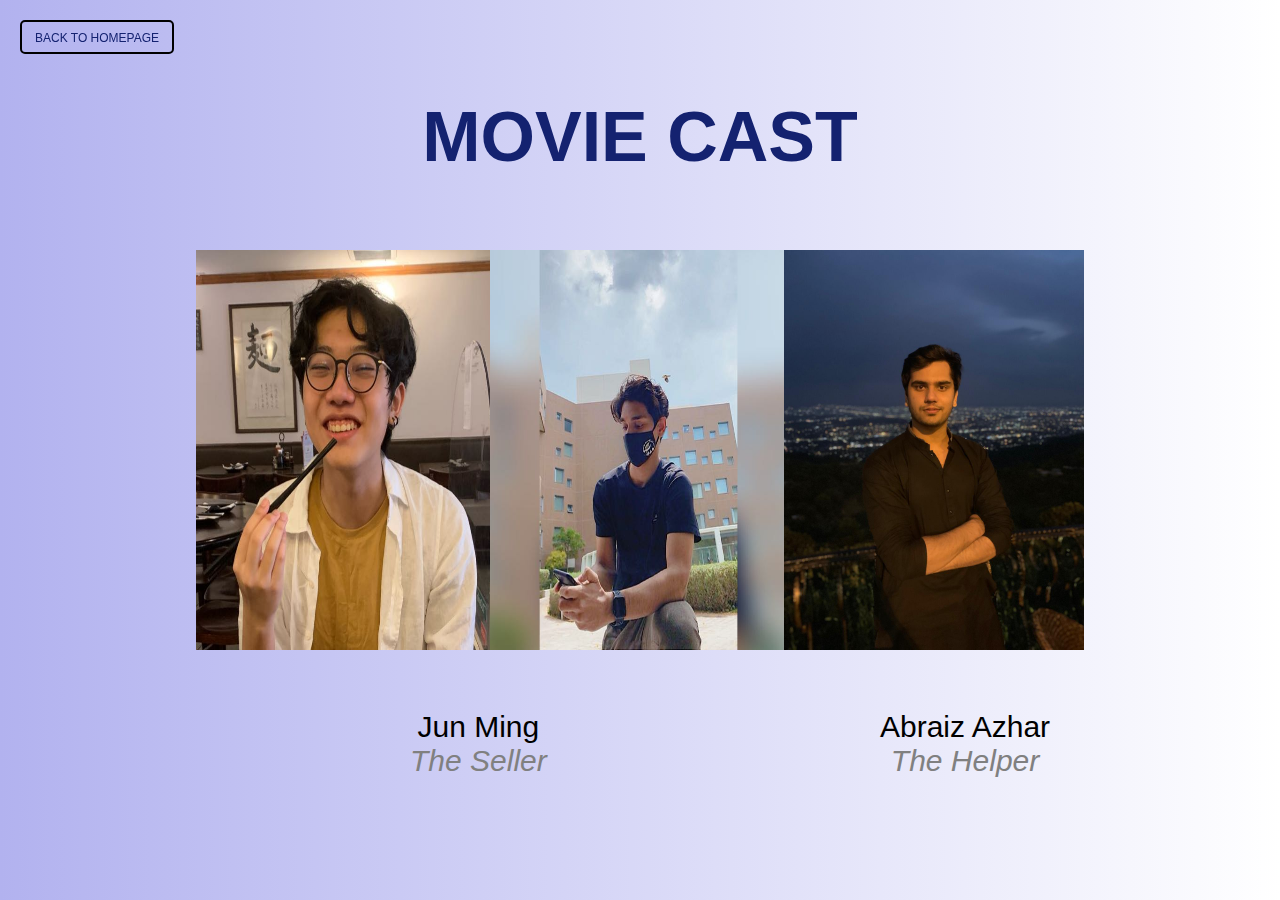
==== pages/cast/index.html @ 30a75e24 "Final Commit" ====
<!DOCTYPE html>
<html>
  <head>
    <title>Cast Page</title>
    <link rel="stylesheet" href="style.css">
  </head>
  <body>

    <!-- The back to HOMEPAGE box on top left -->
    <a href="../../index.html">
      <div class="back_box">
        <p> BACK TO HOMEPAGE </p>
      </div>
    </a>

    <!-- Webpage heading -->
    <h1 class="title">MOVIE CAST</h1>

    <!-- Images of all three actors (width and height is controlled in css file)-->
    <img class="jun_img" src="images/jun.jpg" alt="Jun">
    <img class="abraiz_img" src="images/abraiz.jpg" alt="abraiz">
    <img class="ehtisham_img" src="images/ehtisham.jpg" alt="ehtisham">

    <!-- Names and Roles to come below images-->
    <p class="jun">Jun Ming<br> <span class="role">The Seller</span></p>
    <p class="abraiz">Abraiz Azhar<br> <span class="role">The Helper</span></p>
    <p class="ehtisham">Ehtisham Ul Haq<br> <span class="role">The Buyer</span></p>

  </body>
</html>
---- pages/cast/style.css ----
body {
  margin: 0;
  font-family: 'Arial', sans-serif;
  background-image: linear-gradient(to right, #B2B2EF, #FFFFFF);
}

.title {
  text-align: center;
  position: relative; /* To center the title*/
  top: 50px; /*To vertically adjust the title*/
  font-size: 70px;
  font-family: 'algerian', sans-serif;
  color: #142270;
}

/*Images:*/
.jun_img{
  position: absolute; /* to move it easily using positioning attributes like top and left*/
  left: 20%;
  top: 50%;
  transform: translate(-20%,-50%);
  width: 300px;
  height: 400px;
}

.abraiz_img{
  position: absolute;
  left: 50%;
  top: 50%;
  transform: translate(-50%,-50%);
  width: 300px;
  height: 400px;
}
.ehtisham_img{
  position: absolute;
  left: 80%;
  top: 50%;
  transform: translate(-80%,-50%);
  width: 300px;
  height: 400px;
}

/*Texts below images*/
.jun{
  text-align: center;
  position: absolute;
  top: 680px;
  left: 410px;
  font-size: 30px;
  font-family: 'Garamond', sans-serif;
}

.abraiz{
  text-align: center;
  position: absolute;
  top: 680px;
  left: 880px;
  font-size: 30px;
  font-family: 'Garamond', sans-serif;

}

.ehtisham{
  text-align: center;
  position: absolute;
  top: 680px;
  left: 1350px;
  font-size: 30px;
  font-family: 'Garamond', sans-serif;

}

.role{
  color: gray;
  font-style: italic;
}

.back_box{
  border: black 2px solid;
  border-radius: 5px;
  margin-left: 20px;
  position: fixed;
  top: 20px;
  text-align: center;
  line-height: 8px;
  font-size: 12px;
  color: #142270;
  width: 150px;
  height: 30px;
  text-decoration: none;
}
.back_box:hover{
  background-color: #9090d4;
}
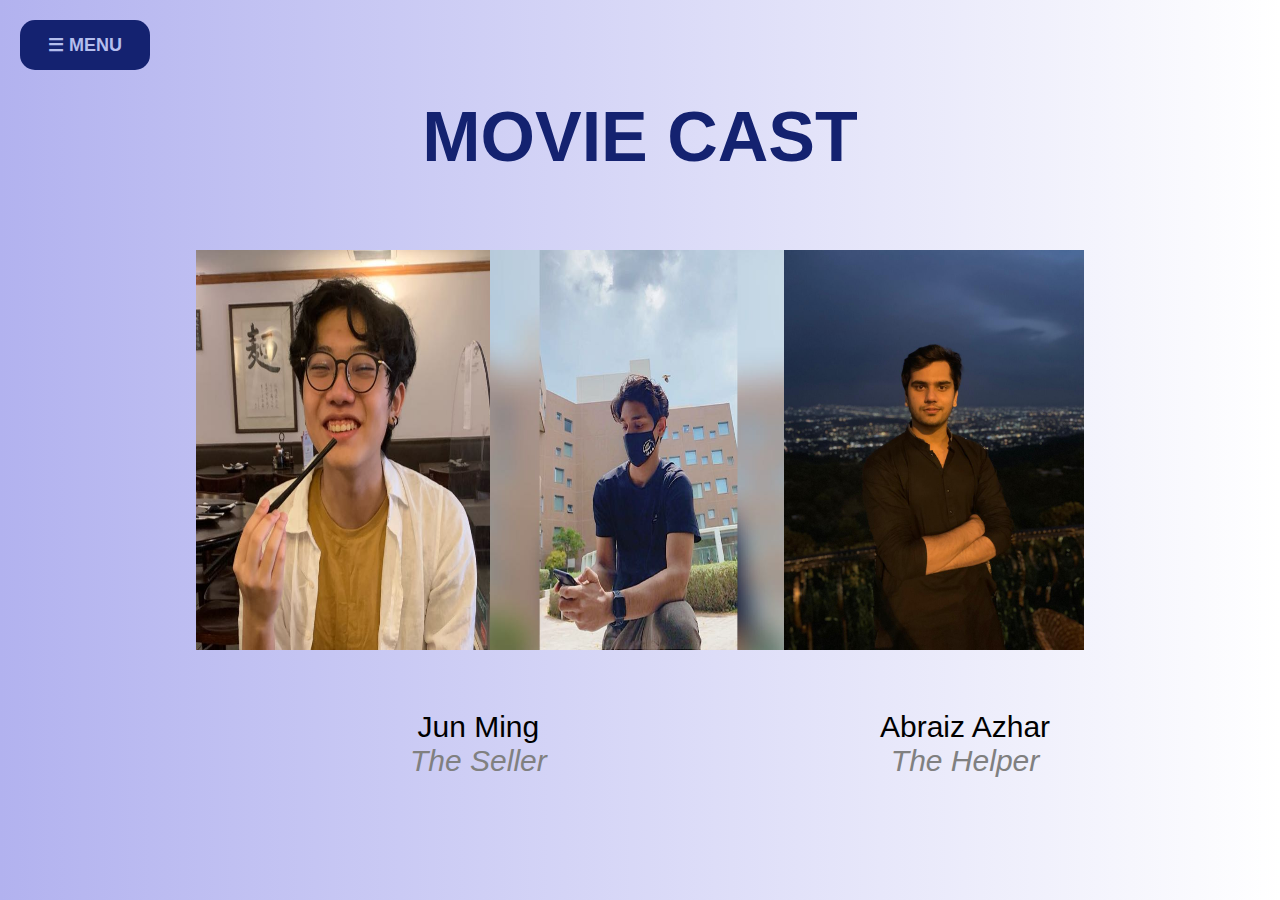
==== commit 966ec415: "Added Menu to all pages" ====
--- a/pages/cast/index.html
+++ b/pages/cast/index.html
@@ -5,16 +5,23 @@
     <link rel="stylesheet" href="style.css">
   </head>
   <body>
+    
+    <!-- Webpage heading -->
+    <h1 class="heading">MOVIE CAST</h1>
 
-    <!-- The back to HOMEPAGE box on top left -->
-    <a href="../../index.html">
-      <div class="back_box">
-        <p> BACK TO HOMEPAGE </p>
-      </div>
-    </a>
+    <!--Menu-->
+    <div id="myMenu" class="menu"> <!-- Side menu controlled by clicking menu_box div-->
+      <ul> <!-- list the links in the side menu-->
+        <li><a class="menuLinks" href="../../index.html">Home</a>
+        <li><a class="menuLinks" href="../film/index.html">Film</a>
+ 	      <li><a class="menuLinks" href="../synopsis/index.html">Synopsis</a>
+ 	      <li><a class="menuLinks" href="index.html">Cast</a>
+      </ul>
+    </div>
 
-    <!-- Webpage heading -->
-    <h1 class="title">MOVIE CAST</h1>
+	  <div id="menu_box" class="menu_div"> <!-- Setting both id and class for Javascript and CSS -->
+      <p>&#9776; MENU</p> <!-- It will display  a hamburger icon before menu-->
+	  </div>
 
     <!-- Images of all three actors (width and height is controlled in css file)-->
     <img class="jun_img" src="images/jun.jpg" alt="Jun">
@@ -26,5 +33,6 @@
     <p class="abraiz">Abraiz Azhar<br> <span class="role">The Helper</span></p>
     <p class="ehtisham">Ehtisham Ul Haq<br> <span class="role">The Buyer</span></p>
 
+    <script src="script.js"></script>
   </body>
 </html>
--- a/pages/cast/style.css
+++ b/pages/cast/style.css
@@ -4,7 +4,7 @@
   background-image: linear-gradient(to right, #B2B2EF, #FFFFFF);
 }
 
-.title {
+.heading {
   text-align: center;
   position: relative; /* To center the title*/
   top: 50px; /*To vertically adjust the title*/
@@ -75,20 +75,60 @@
   font-style: italic;
 }
 
-.back_box{
-  border: black 2px solid;
-  border-radius: 5px;
+.menu {
+  height: 100%; /* takes complete verticle screen */
+  width: 0; /* changes with JavaScript when menu_box is clicked*/
+  position: fixed; /* keeps the menu in place */
+  top: 0;
+  background-color: #030f54;
+  overflow-x: hidden; /* disable horizontal scroll */
+  padding-top: 100px; /* places content 100px from the top */
+  transition: 0.5s; /* transition effect to slide in the menu instead of just pop it*/
+}
+
+/*links in the Menu*/
+.menuLinks {
   margin-left: 20px;
+  margin-top: 30px;
+  text-decoration: none;
+  font-size: 25px;
+  color: #b4beed;
+  display: block;
+  transition: 0.3s;
+  font-weight: bold;
+}
+
+ul {
+  color: #b4beed;
+  font-size: 20px;
+  list-style: square; /* changes bullets from discs to squares */
+}
+
+.menuLinks:hover {
+  color: #6561d4;
+}
+
+/* The box used to open/close the menu */
+.menu_div {
+  background-color: #142270;
+  margin-left: 20px;
+  border-radius: 15px;
+  bottom: 20px;
   position: fixed;
+  line-height: 15px;
   top: 20px;
+  height: 50px;
+  width: 130px;
   text-align: center;
-  line-height: 8px;
-  font-size: 12px;
-  color: #142270;
-  width: 150px;
-  height: 30px;
-  text-decoration: none;
+  font-weight: bold;
+  font-size: 18px;
+  color: #b4beed;
+  cursor: pointer;
 }
-.back_box:hover{
-  background-color: #9090d4;
+.menu_div:hover {
+  background-color: #6775b5;
 }
+
+#menu_box {
+  transition: margin-left .5s; /* transition effect for the menu_box movement*/
+}
